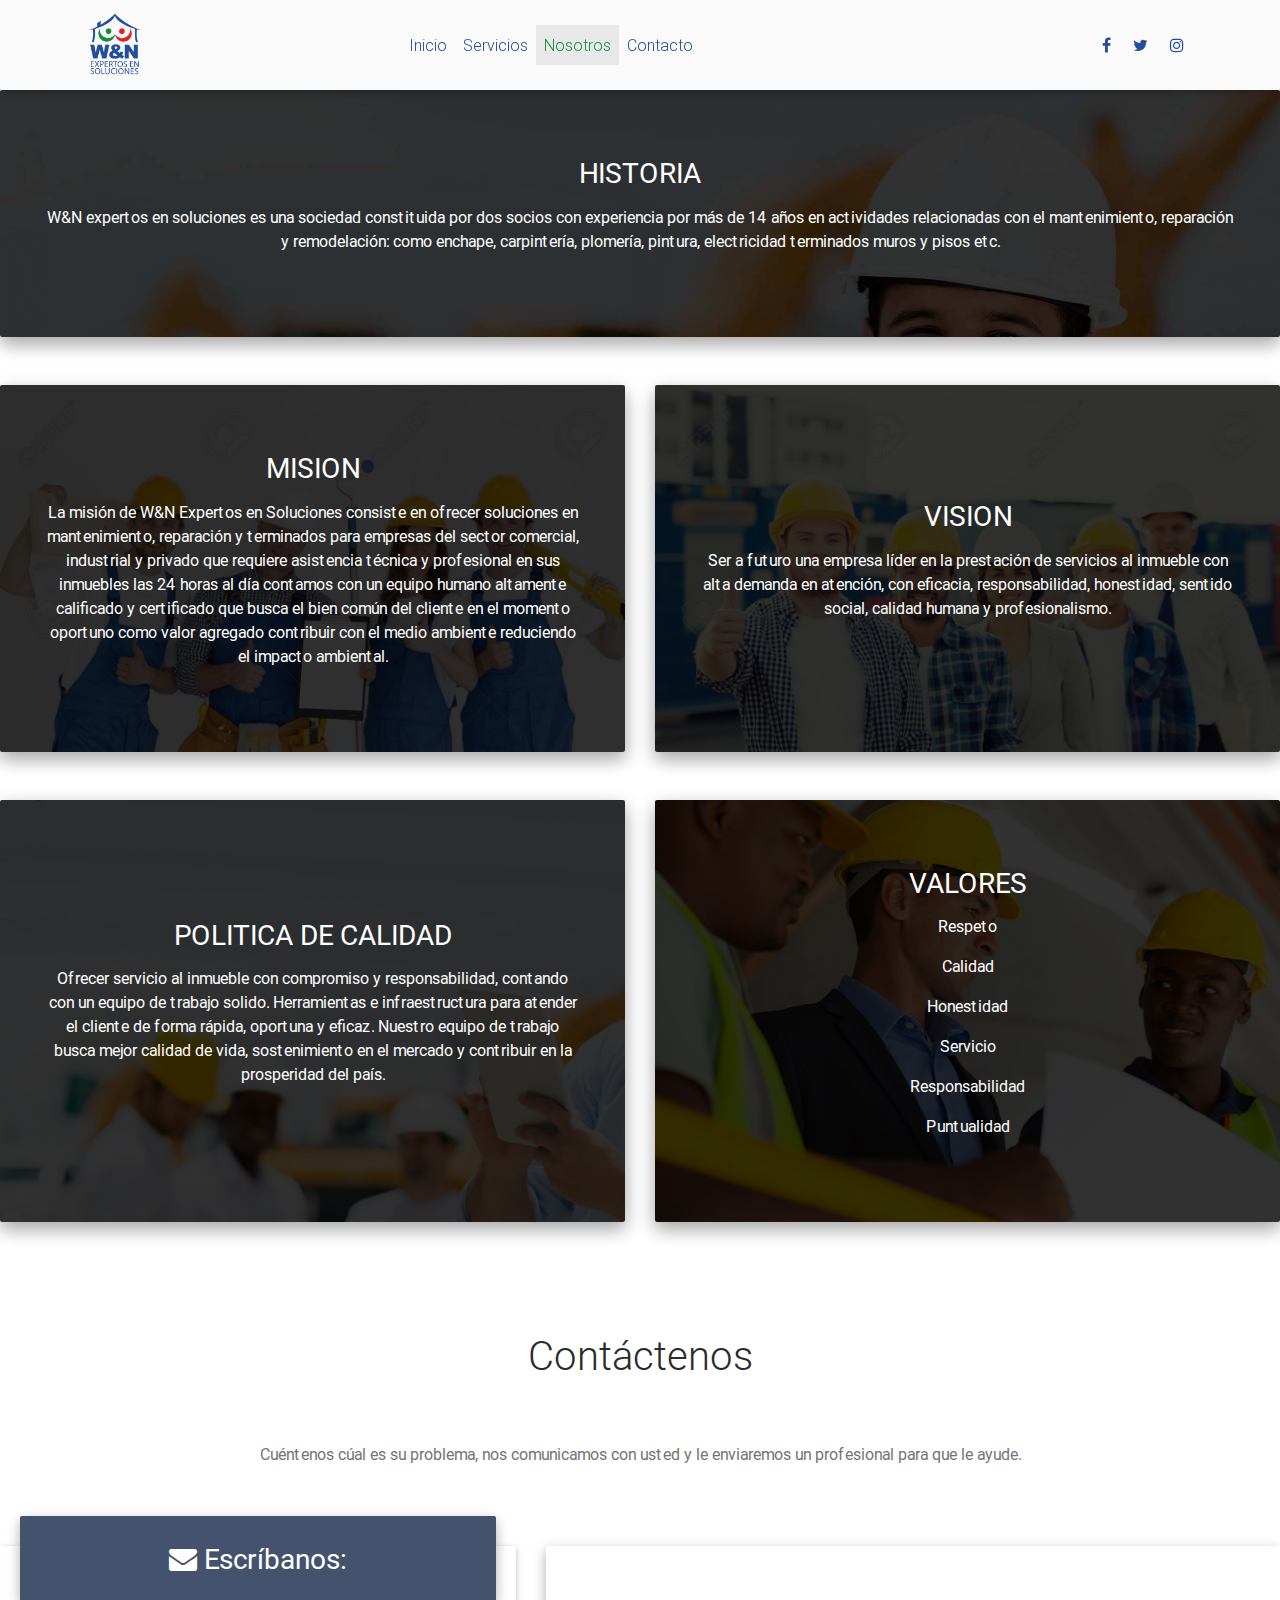
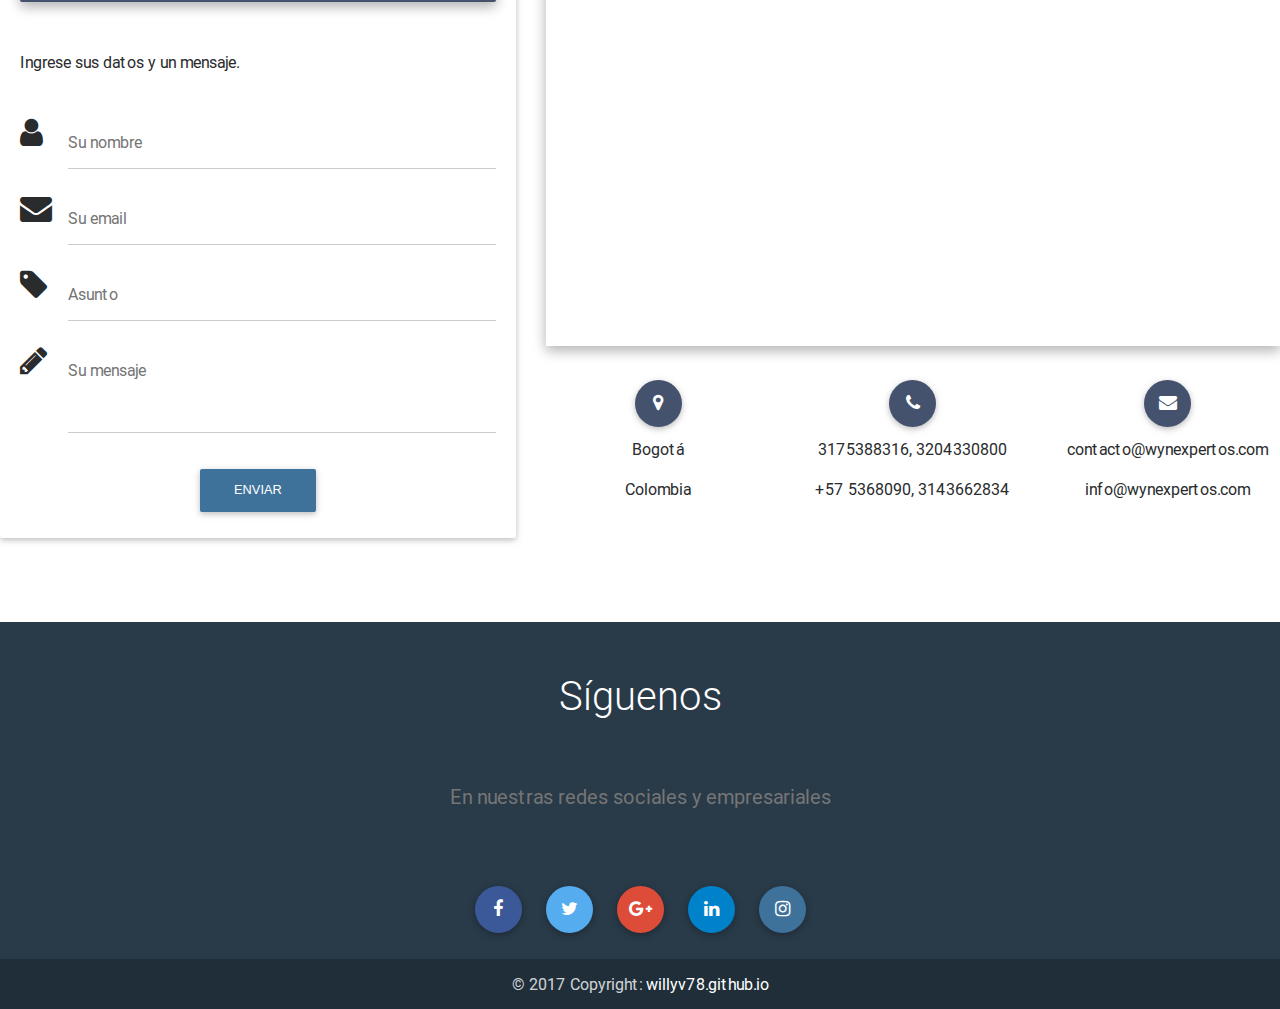
==== nosotros.html @ e9e2c58b "Servicios y nosotros" ====
<!DOCTYPE html>
<html lang="en">

<head>
    <meta charset="utf-8">
    <meta name="viewport" content="width=device-width, initial-scale=1, shrink-to-fit=no">
    <meta http-equiv="x-ua-compatible" content="ie=edge">
    <meta name="author" content="Wilson Velandia - 3204274564 - willyv78@gmail.com">
    <meta name="description" content="W&N Expertos En Soluciones es una empresa Colombiana, ubicada en Bogotá que presta asesoría en construcción de nuevos proyectos arquitectónicos, reparación de daños por inundación, incendio, movimientos telúricos, fallas geológicas o por deterioro, remodelación de interiores y exteriores, y mantenimiento preventivo y correctivo de todas las áreas del inmueble en todas las cuidades de Colombia.">
    <meta name="keywords" content="Asesoría construcción nueva reparacion remodelación mantenimiento casa apartamento bodega local empresa fachada techo cuarto garage baño cocina closet puerta ventana inodoro grifería ducha agua gas luz electricidad cañeria tubería tejas terraza balcon Impermeabilización pintura enchape plomería estuco veneciano plástico resane gotera cerrajería escape fuga daño demoler instalación drywall toma corriente interruptor taco bombillo cambio canaleta pañete porcelanato tableta piso laminado falso led cable galbanizado ladrillo bloque zonas comunes jardin podar vidrio chapa marquesina estufa chimenea piscina jacuzzi caliente fria olor filtración cubierta carpintería ornamentación cama colchon Bogotá Colombia Medellín Barranquilla Villavicencio Tunja Boyaca Girardot Melgar Chía Cota Corpas Zipaquirá Madrid El Rosal Funza Soacha Bucaramanga Cartagena Calí Cundinamarca Ibague Manizales Pereira Armenia Neiva">
    <title>W&N Expertos En Soluciones</title>
    <link rel="apple-touch-icon" sizes="57x57" href="img/fabicon/apple-icon-57x57.png">
    <link rel="apple-touch-icon" sizes="60x60" href="img/fabicon/apple-icon-60x60.png">
    <link rel="apple-touch-icon" sizes="72x72" href="img/fabicon/apple-icon-72x72.png">
    <link rel="apple-touch-icon" sizes="76x76" href="img/fabicon/apple-icon-76x76.png">
    <link rel="apple-touch-icon" sizes="114x114" href="img/fabicon/apple-icon-114x114.png">
    <link rel="apple-touch-icon" sizes="120x120" href="img/fabicon/apple-icon-120x120.png">
    <link rel="apple-touch-icon" sizes="144x144" href="img/fabicon/apple-icon-144x144.png">
    <link rel="apple-touch-icon" sizes="152x152" href="img/fabicon/apple-icon-152x152.png">
    <link rel="apple-touch-icon" sizes="180x180" href="img/fabicon/apple-icon-180x180.png">
    <link rel="icon" type="image/png" sizes="192x192"  href="img/fabicon/android-icon-192x192.png">
    <link rel="icon" type="image/png" sizes="32x32" href="img/fabicon/favicon-32x32.png">
    <link rel="icon" type="image/png" sizes="96x96" href="img/fabicon/favicon-96x96.png">
    <link rel="icon" type="image/png" sizes="16x16" href="img/fabicon/favicon-16x16.png">
    <link rel="manifest" href="img/fabicon/manifest.json">
    <meta name="msapplication-TileColor" content="#ffffff">
    <meta name="msapplication-TileImage" content="img/fabicon/ms-icon-144x144.png">
    <meta name="theme-color" content="#ffffff">
    <!-- Font Awesome -->
    <link rel="stylesheet" href="css/font-awesome.min.css">
    <!-- Bootstrap core CSS -->
    <link rel="stylesheet" href="css/bootstrap.min.css">
    <!-- Material Design Bootstrap -->
    <!-- <link href="css/mdb.min.css"> -->
    <!-- Compiled -->
    <link rel="stylesheet" href="css/compiled.min.css">
    <!-- Your custom styles (optional) -->
    <link rel="stylesheet" href="css/style.css">
</head>

<body class="mdb-skin">
    
    <!--Navigation & Intro-->
    <header>
        <nav class="navbar fixed-top navbar-toggleable-md navbar-light grey lighten-5">
            <div class="container">
                <button class="navbar-toggler navbar-toggler-right" type="button" data-toggle="collapse" data-target="#navbarNav" aria-controls="navbarNav" aria-expanded="false" aria-label="Toggle navigation">
                    <span class="navbar-toggler-icon"></span>
                </button>
                <a class="navbar-brand" href="./">
                    <img src="img/logoColor.png" class="d-inline-block align-top" alt="Logo W&N Expertos en Soluciones">
                </a>
                <div class="collapse navbar-collapse" id="navbarNav">
                    <ul class="navbar-nav mr-auto">
                        <li class="nav-item">
                            <a class="nav-link" href="./">Inicio</a>
                        </li>
                        <li class="nav-item">
                            <a class="nav-link" href="./servicios.html">Servicios</a>
                        </li>
                        <li class="nav-item active">
                            <a class="nav-link" href="./nosotros.html">Nosotros</a>
                        </li>
                        <li class="nav-item">
                            <a class="nav-link" href="#contacto">Contacto</a>
                        </li>
                    </ul>
                    <ul class="navbar-nav nav-flex-icons">
                        <li class="nav-item">
                            <a class="nav-link"><i class="fa fa-facebook"></i></a>
                        </li>
                        <li class="nav-item">
                            <a class="nav-link"><i class="fa fa-twitter"></i></a>
                        </li>
                        <li class="nav-item">
                            <a class="nav-link"><i class="fa fa-instagram"></i></a>
                        </li>
                    </ul>
                </div>
            </div>
        </nav>
        <!--Mask-->
        <div class="view view-nosotros hm-black-strong">
            <div class="full-bg-img flex-center">
                <div class="container">
                    <div class="white-text text-center wow fadeInUp">
                        <h2>NOSOTROS</h2>
                        <br>
                        <h5><strong>W&N Expertos En Soluciones</strong>, brinda soluciones a las necesidades integrales que se presenta en su compañía con cobertura en todo el territorio colombiano, usted cuenta con la asesoría necesaria para realizar todos sus proyectos y acceder a un mundo de oportunidades que le ahorrará tiempo e incrementará su productividad mejorando sus resultados.</h5>
                    </div>
                </div>
            </div>
        </div>
        <!--/.Mask-->
    </header>
    <!--Navigation & Intro-->

    <!--Projects section v.1-->
    <section class="section" id="nosotros">

        <!--First row-->
        <div class="row">

            <!--First column-->
            <div class="col-md-12 mb-r">
                <!--Card-->
                <div class="card-overlay" style="background-image: url('./img/nosotros/nosotros-uno.jpg')">

                    <!--Content-->
                    <div class="white-text text-center">
                        <div class="card-block">
                            <br>
                            <h3>HISTORIA</h3>
                            <p>W&N expertos en soluciones es una sociedad constituida por dos socios con experiencia por más de 14 años en actividades relacionadas con el mantenimiento, reparación y remodelación: como enchape, carpintería, plomería, pintura, electricidad terminados muros y pisos etc.</p>
                            <br>
                        </div>
                    </div>
                </div>
                <!--/.Card-->
            </div>
            <!--/First column-->

            <!--MISIÓN-->
            <div class="col-md-6 mb-r">
                <!--Card-->
                <div class="card-overlay" style="background-image: url('./img/nosotros/nosotros-dos.jpg')">

                    <!--Content-->
                    <div class="white-text text-center">
                        <div class="card-block">
                            <br>
                            <h3>MISION</h3>
                            <p>La misión de W&N Expertos en Soluciones consiste en ofrecer soluciones en mantenimiento, reparación y terminados para empresas del sector comercial, industrial y privado que requiere asistencia técnica y profesional en sus inmuebles las 24 horas al día contamos con un equipo humano altamente calificado y certificado que busca el bien común del cliente en el momento oportuno como valor agregado contribuir con el medio ambiente reduciendo el impacto ambiental.</p>
                            <br>
                        </div>
                    </div>

                </div>
                <!--/.Card-->
            </div>
            <!--/Second column-->

            <!--VISIÓN-->
            <div class="col-md-6 mb-r">
                <!--Card-->
                <div class="card-overlay" style="background-image: url('./img/nosotros/nosotros-tres.jpg')">

                    <!--Content-->
                    <div class="white-text text-center">
                        <div class="card-block">
                            <br>
                            <h3>VISION</h3>
                            <p>Ser a futuro una empresa líder en la prestación de servicios al inmueble con alta demanda en atención, con eficacia, responsabilidad, honestidad, sentido social, calidad humana y profesionalismo.</p>
                            <br>
                        </div>
                    </div>

                </div>
                <!--/.Card-->
            </div>
            <!--/Third column-->
            <!--POLITICA DE CALIDAD-->
            <div class="col-md-6 mb-r">
                <!--Card-->
                <div class="card-overlay" style="background-image: url('./img/nosotros/nosotros-cuatro.jpg')">

                    <!--Content-->
                    <div class="white-text text-center">
                        <div class="card-block">
                            <br>
                            <h3>POLITICA DE CALIDAD</h3>
                            <p>Ofrecer servicio al inmueble con compromiso y responsabilidad, contando con un equipo de trabajo solido. Herramientas e infraestructura para atender el cliente de forma rápida, oportuna y eficaz. Nuestro equipo de trabajo busca mejor calidad de vida, sostenimiento en el mercado y contribuir en la prosperidad del país.</p>
                            <br>
                        </div>
                    </div>

                </div>
                <!--/.Card-->
            </div>
            <!--/Second column-->

            <!--VALORES-->
            <div class="col-md-6 mb-r">
                <!--Card-->
                <div class="card-overlay" style="background-image: url('./img/nosotros/nosotros-cinco.jpg')">

                    <!--Content-->
                    <div class="white-text text-center">
                        <div class="card-block">
                            <br>
                            <h3>VALORES</h3>
                            <p>Respeto</P>
                            <P>Calidad</P>
                            <P>Honestidad</P>
                            <P>Servicio</P>
                            <P>Responsabilidad</P>
                            <P>Puntualidad</p>
                            <br>
                        </div>
                    </div>

                </div>
                <!--/.Card-->
            </div>
            <!--/Third column-->
        </div>
        <!--/First row-->
    </section>
    <!--/Projects section v.1-->

    <!-- Formulario y contenido de contacto -->
    <!--Section: Contact v.1-->
    <section id="contacto" class="section mb-4">

        <!--Section heading-->
        <h1 class="section-heading">Contáctenos</h1>
        <!--Section sescription-->
        <p class="section-description mb-5">Cuéntenos cúal es su problema, nos comunicamos con usted y le enviaremos un profesional para que le ayude.</p>

        <div class="row">

            <!--First column-->
            <div class="col-md-5">

                <!--Form with header-->
                <div class="card">

                    <div class="card-block">
                        <!--Header-->
                        <div class="form-header mdb-color">
                            <h3><i class="fa fa-envelope"></i> Escríbanos:</h3>
                        </div>

                        <p>Ingrese sus datos y un mensaje.</p>
                        <br>

                        <!--Body-->
                        <div class="md-form">
                            <i class="fa fa-user prefix"></i>
                            <input type="text" id="form3" class="form-control">
                            <label for="form3">Su nombre</label>
                        </div>

                        <div class="md-form">
                            <i class="fa fa-envelope prefix"></i>
                            <input type="text" id="form2" class="form-control">
                            <label for="form2">Su email</label>
                        </div>

                        <div class="md-form">
                            <i class="fa fa-tag prefix"></i>
                            <input type="text" id="form32" class="form-control">
                            <label for="form32">Asunto</label>
                        </div>

                        <div class="md-form">
                            <i class="fa fa-pencil prefix"></i>
                            <textarea type="text" id="form8" class="md-textarea"></textarea>
                            <label for="form8">Su mensaje</label>
                        </div>

                        <div class="text-center">
                            <button class="btn btn-ins">Enviar</button>
                        </div>

                    </div>

                </div>
                <!--/Form with header-->

            </div>
            <!--/First column-->

            <!--Second column-->
            <div class="col-md-7">

                <!--Google map-->
                <div id="map-container" class="z-depth-1-half map-container" style="height: 400px"></div>

                <br>
                <!--Buttons-->
                <div class="row text-center">
                    <div class="col-md-4">
                        <a class="btn-floating btn-small mdb-color"><i class="fa fa-map-marker"></i></a>
                        <p>Bogotá</p>
                        <p>Colombia</p>
                    </div>

                    <div class="col-md-4">
                        <a class="btn-floating btn-small mdb-color"><i class="fa fa-phone"></i></a>
                        <p>3175388316, 3204330800</p>
                        <p>+57 5368090, 3143662834</p>
                    </div>

                    <div class="col-md-4">
                        <a class="btn-floating btn-small mdb-color"><i class="fa fa-envelope"></i></a>
                        <p>contacto@wynexpertos.com</p>
                        <p>info@wynexpertos.com</p>
                    </div>
                </div>

            </div>
            <!--/Second column-->

        </div>
    </section>
    <!--/Section: Contact v.1-->
    <!-- Fin de formualerio de contacto -->

    <!--Footer-->
    <footer class="page-footer center-on-small-only">

        <!--Footer Links-->
        <section class="section feature-box">

                <h1 class="flex-center section-heading">Síguenos</h1>
                <p class="section-description lead">En nuestras redes sociales y empresariales</p>

        </section>
        <!--/.Footer Links-->

        <!--Social buttons-->
        <div class="social-section">
            <ul>
                <li><a class="btn-floating btn-small btn-fb"><i class="fa fa-facebook"> </i></a></li>
                <li><a class="btn-floating btn-small btn-tw"><i class="fa fa-twitter"> </i></a></li>
                <li><a class="btn-floating btn-small btn-gplus"><i class="fa fa-google-plus"> </i></a></li>
                <li><a class="btn-floating btn-small btn-li"><i class="fa fa-linkedin"> </i></a></li>
                <!-- <li><a class="btn-floating btn-small btn-git"><i class="fa fa-github"> </i></a></li> -->
                <!-- <li><a class="btn-floating btn-small btn-pin"><i class="fa fa-pinterest"> </i></a></li> -->
                <li><a class="btn-floating btn-small btn-ins"><i class="fa fa-instagram"> </i></a></li>
            </ul>
        </div>
        <!--/.Social buttons-->

        <!--Copyright-->
        <div class="footer-copyright">
            <div class="container-fluid">
                © 2017 Copyright: <a href="https://www.MDBootstrap.com"> willyv78.github.io </a>
            </div>
        </div>
        <!--/.Copyright-->
    </footer>
    <!--/.Footer-->

    <!-- SCRIPTS -->
    <!-- JQuery -->
    <script type="text/javascript" src="js/jquery-3.1.1.min.js"></script>
    <!-- Bootstrap tooltips -->
    <script type="text/javascript" src="js/tether.min.js"></script>
    <!-- Bootstrap core JavaScript -->
    <script type="text/javascript" src="js/bootstrap.min.js"></script>
    <!-- MDB core JavaScript -->
    <script type="text/javascript" src="js/mdb.min.js"></script>
    <script type="text/javascript" src="https://maps.google.com/maps/api/js"></script>
    <!-- Mis funciones javascript -->
    <script type="text/javascript" src="js/funtions.js"></script>
    <script>
        function init_map() {
            
            var var_location = new google.maps.LatLng(40.725118, -73.997699);

            var var_mapoptions = {
                center: var_location,
            
                zoom: 14
            };

            var var_marker = new google.maps.Marker({
                position: var_location,
                map: var_map,
                title: "New York"
            });

            var var_map = new google.maps.Map(document.getElementById("map-container"),
                var_mapoptions);

            var_marker.setMap(var_map);

        }

        google.maps.event.addDomListener(window, 'load', init_map);
    </script>
</body>

</html>
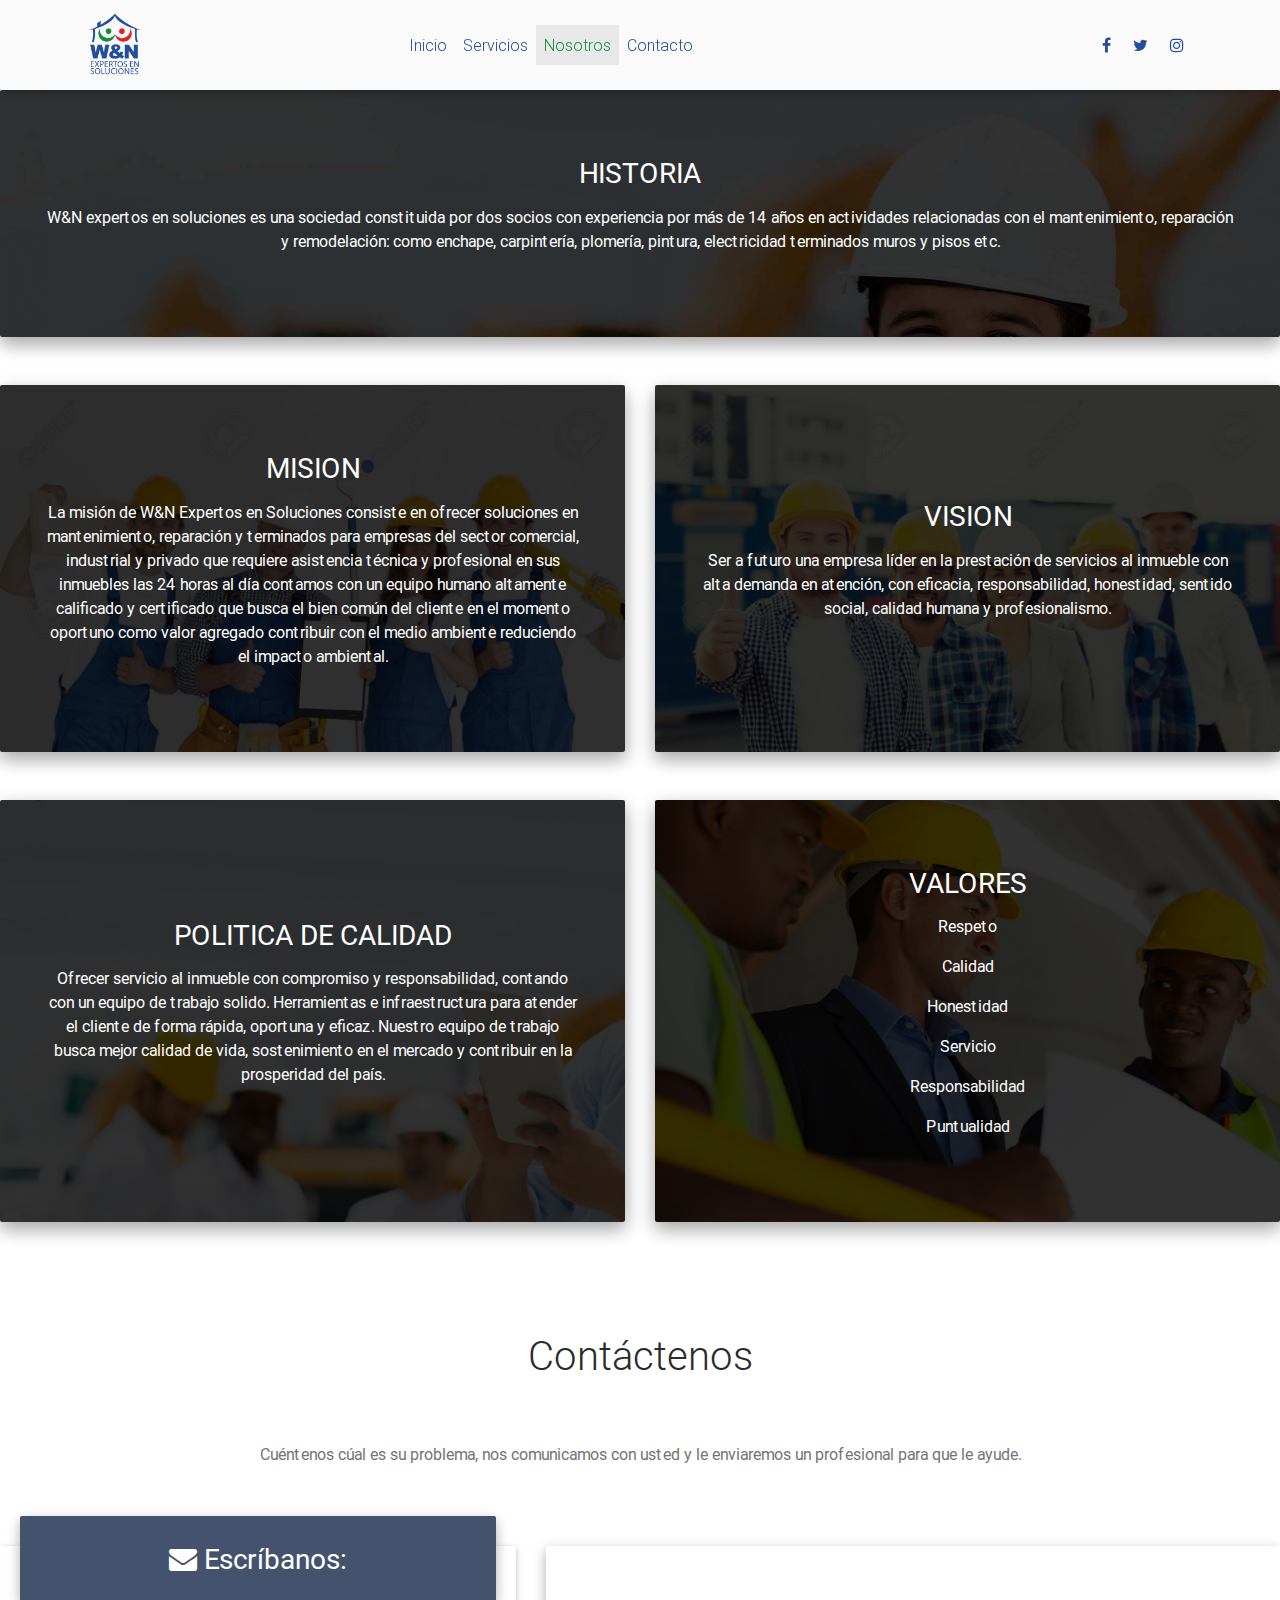
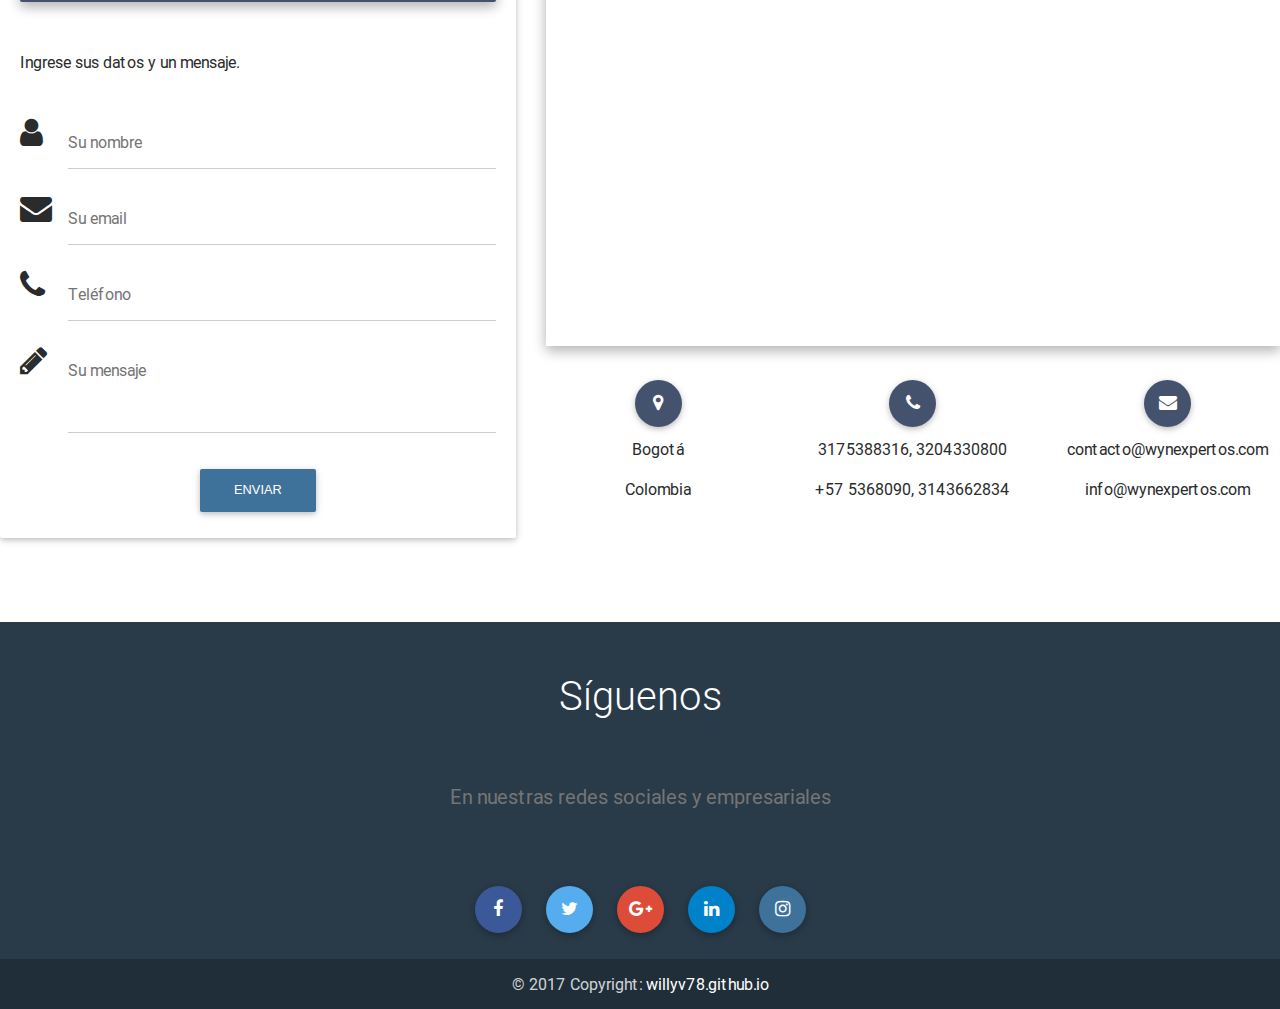
==== commit 2be5fa63: "formulario de contacto y alertas" ====
--- a/nosotros.html
+++ b/nosotros.html
@@ -28,6 +28,8 @@
     <meta name="theme-color" content="#ffffff">
     <!-- Font Awesome -->
     <link rel="stylesheet" href="css/font-awesome.min.css">
+    <!-- sweetalert -->
+    <link rel="stylesheet" href="css/sweetalert.css">
     <!-- Bootstrap core CSS -->
     <link rel="stylesheet" href="css/bootstrap.min.css">
     <!-- Material Design Bootstrap -->
@@ -237,26 +239,26 @@
                         <!--Body-->
                         <div class="md-form">
                             <i class="fa fa-user prefix"></i>
-                            <input type="text" id="form3" class="form-control">
-                            <label for="form3">Su nombre</label>
+                            <input type="text" id="form-nom" class="form-control">
+                            <label for="form-nom">Su nombre</label>
                         </div>
 
                         <div class="md-form">
                             <i class="fa fa-envelope prefix"></i>
-                            <input type="text" id="form2" class="form-control">
-                            <label for="form2">Su email</label>
+                            <input type="text" id="form-email" class="form-control">
+                            <label for="form-email">Su email</label>
                         </div>
 
                         <div class="md-form">
-                            <i class="fa fa-tag prefix"></i>
-                            <input type="text" id="form32" class="form-control">
-                            <label for="form32">Asunto</label>
+                            <i class="fa fa-phone prefix"></i>
+                            <input type="text" id="form-tel" class="form-control">
+                            <label for="form-tel">Teléfono</label>
                         </div>
 
                         <div class="md-form">
                             <i class="fa fa-pencil prefix"></i>
-                            <textarea type="text" id="form8" class="md-textarea"></textarea>
-                            <label for="form8">Su mensaje</label>
+                            <textarea type="text" id="form-men" class="md-textarea"></textarea>
+                            <label for="form-men">Su mensaje</label>
                         </div>
 
                         <div class="text-center">
@@ -351,10 +353,12 @@
     <!-- Bootstrap core JavaScript -->
     <script type="text/javascript" src="js/bootstrap.min.js"></script>
     <!-- MDB core JavaScript -->
-    <script type="text/javascript" src="js/mdb.min.js"></script>
-    <script type="text/javascript" src="https://maps.google.com/maps/api/js"></script>
+    <!-- <script type="text/javascript" src="js/mdb.min.js"></script> -->
+    <!-- sweetalert -->
+    <script type="text/javascript" src="js/sweetalert.min.js"></script>
     <!-- Mis funciones javascript -->
     <script type="text/javascript" src="js/funtions.js"></script>
+    <script type="text/javascript" src="https://maps.google.com/maps/api/js"></script>
     <script>
         function init_map() {
             
@@ -376,9 +380,7 @@
                 var_mapoptions);
 
             var_marker.setMap(var_map);
-
         }
-
         google.maps.event.addDomListener(window, 'load', init_map);
     </script>
 </body>
--- a/css/sweetalert.css
+++ b/css/sweetalert.css
@@ -0,0 +1,932 @@
+body.stop-scrolling {
+  height: 100%;
+  overflow: hidden; }
+
+.sweet-overlay {
+  background-color: black;
+  /* IE8 */
+  -ms-filter: "progid:DXImageTransform.Microsoft.Alpha(Opacity=40)";
+  /* IE8 */
+  background-color: rgba(0, 0, 0, 0.4);
+  position: fixed;
+  left: 0;
+  right: 0;
+  top: 0;
+  bottom: 0;
+  display: none;
+  z-index: 10000; }
+
+.sweet-alert {
+  background-color: white;
+  font-family: 'Open Sans', 'Helvetica Neue', Helvetica, Arial, sans-serif;
+  width: 478px;
+  padding: 17px;
+  border-radius: 5px;
+  text-align: center;
+  position: fixed;
+  left: 50%;
+  top: 50%;
+  margin-left: -256px;
+  margin-top: -200px;
+  overflow: hidden;
+  display: none;
+  z-index: 99999; }
+  @media all and (max-width: 540px) {
+    .sweet-alert {
+      width: auto;
+      margin-left: 0;
+      margin-right: 0;
+      left: 15px;
+      right: 15px; } }
+  .sweet-alert h2 {
+    color: #575757;
+    font-size: 30px;
+    text-align: center;
+    font-weight: 600;
+    text-transform: none;
+    position: relative;
+    margin: 25px 0;
+    padding: 0;
+    line-height: 40px;
+    display: block; }
+  .sweet-alert p {
+    color: #797979;
+    font-size: 16px;
+    text-align: center;
+    font-weight: 300;
+    position: relative;
+    text-align: inherit;
+    float: none;
+    margin: 0;
+    padding: 0;
+    line-height: normal; }
+  .sweet-alert fieldset {
+    border: none;
+    position: relative; }
+  .sweet-alert .sa-error-container {
+    background-color: #f1f1f1;
+    margin-left: -17px;
+    margin-right: -17px;
+    overflow: hidden;
+    padding: 0 10px;
+    max-height: 0;
+    webkit-transition: padding 0.15s, max-height 0.15s;
+    transition: padding 0.15s, max-height 0.15s; }
+    .sweet-alert .sa-error-container.show {
+      padding: 10px 0;
+      max-height: 100px;
+      webkit-transition: padding 0.2s, max-height 0.2s;
+      transition: padding 0.25s, max-height 0.25s; }
+    .sweet-alert .sa-error-container .icon {
+      display: inline-block;
+      width: 24px;
+      height: 24px;
+      border-radius: 50%;
+      background-color: #ea7d7d;
+      color: white;
+      line-height: 24px;
+      text-align: center;
+      margin-right: 3px; }
+    .sweet-alert .sa-error-container p {
+      display: inline-block; }
+  .sweet-alert .sa-input-error {
+    position: absolute;
+    top: 29px;
+    right: 26px;
+    width: 20px;
+    height: 20px;
+    opacity: 0;
+    -webkit-transform: scale(0.5);
+    transform: scale(0.5);
+    -webkit-transform-origin: 50% 50%;
+    transform-origin: 50% 50%;
+    -webkit-transition: all 0.1s;
+    transition: all 0.1s; }
+    .sweet-alert .sa-input-error::before, .sweet-alert .sa-input-error::after {
+      content: "";
+      width: 20px;
+      height: 6px;
+      background-color: #f06e57;
+      border-radius: 3px;
+      position: absolute;
+      top: 50%;
+      margin-top: -4px;
+      left: 50%;
+      margin-left: -9px; }
+    .sweet-alert .sa-input-error::before {
+      -webkit-transform: rotate(-45deg);
+      transform: rotate(-45deg); }
+    .sweet-alert .sa-input-error::after {
+      -webkit-transform: rotate(45deg);
+      transform: rotate(45deg); }
+    .sweet-alert .sa-input-error.show {
+      opacity: 1;
+      -webkit-transform: scale(1);
+      transform: scale(1); }
+  .sweet-alert input {
+    width: 100%;
+    box-sizing: border-box;
+    border-radius: 3px;
+    border: 1px solid #d7d7d7;
+    height: 43px;
+    margin-top: 10px;
+    margin-bottom: 17px;
+    font-size: 18px;
+    box-shadow: inset 0px 1px 1px rgba(0, 0, 0, 0.06);
+    padding: 0 12px;
+    display: none;
+    -webkit-transition: all 0.3s;
+    transition: all 0.3s; }
+    .sweet-alert input:focus {
+      outline: none;
+      box-shadow: 0px 0px 3px #c4e6f5;
+      border: 1px solid #b4dbed; }
+      .sweet-alert input:focus::-moz-placeholder {
+        transition: opacity 0.3s 0.03s ease;
+        opacity: 0.5; }
+      .sweet-alert input:focus:-ms-input-placeholder {
+        transition: opacity 0.3s 0.03s ease;
+        opacity: 0.5; }
+      .sweet-alert input:focus::-webkit-input-placeholder {
+        transition: opacity 0.3s 0.03s ease;
+        opacity: 0.5; }
+    .sweet-alert input::-moz-placeholder {
+      color: #bdbdbd; }
+    .sweet-alert input:-ms-input-placeholder {
+      color: #bdbdbd; }
+    .sweet-alert input::-webkit-input-placeholder {
+      color: #bdbdbd; }
+  .sweet-alert.show-input input {
+    display: block; }
+  .sweet-alert .sa-confirm-button-container {
+    display: inline-block;
+    position: relative; }
+  .sweet-alert .la-ball-fall {
+    position: absolute;
+    left: 50%;
+    top: 50%;
+    margin-left: -27px;
+    margin-top: 4px;
+    opacity: 0;
+    visibility: hidden; }
+  .sweet-alert button {
+    background-color: #8CD4F5;
+    color: white;
+    border: none;
+    box-shadow: none;
+    font-size: 17px;
+    font-weight: 500;
+    -webkit-border-radius: 4px;
+    border-radius: 5px;
+    padding: 10px 32px;
+    margin: 26px 5px 0 5px;
+    cursor: pointer; }
+    .sweet-alert button:focus {
+      outline: none;
+      box-shadow: 0 0 2px rgba(128, 179, 235, 0.5), inset 0 0 0 1px rgba(0, 0, 0, 0.05); }
+    .sweet-alert button:hover {
+      background-color: #7ecff4; }
+    .sweet-alert button:active {
+      background-color: #5dc2f1; }
+    .sweet-alert button.cancel {
+      background-color: #C1C1C1; }
+      .sweet-alert button.cancel:hover {
+        background-color: #b9b9b9; }
+      .sweet-alert button.cancel:active {
+        background-color: #a8a8a8; }
+      .sweet-alert button.cancel:focus {
+        box-shadow: rgba(197, 205, 211, 0.8) 0px 0px 2px, rgba(0, 0, 0, 0.0470588) 0px 0px 0px 1px inset !important; }
+    .sweet-alert button[disabled] {
+      opacity: .6;
+      cursor: default; }
+    .sweet-alert button.confirm[disabled] {
+      color: transparent; }
+      .sweet-alert button.confirm[disabled] ~ .la-ball-fall {
+        opacity: 1;
+        visibility: visible;
+        transition-delay: 0s; }
+    .sweet-alert button::-moz-focus-inner {
+      border: 0; }
+  .sweet-alert[data-has-cancel-button=false] button {
+    box-shadow: none !important; }
+  .sweet-alert[data-has-confirm-button=false][data-has-cancel-button=false] {
+    padding-bottom: 40px; }
+  .sweet-alert .sa-icon {
+    width: 80px;
+    height: 80px;
+    border: 4px solid gray;
+    -webkit-border-radius: 40px;
+    border-radius: 40px;
+    border-radius: 50%;
+    margin: 20px auto;
+    padding: 0;
+    position: relative;
+    box-sizing: content-box; }
+    .sweet-alert .sa-icon.sa-error {
+      border-color: #F27474; }
+      .sweet-alert .sa-icon.sa-error .sa-x-mark {
+        position: relative;
+        display: block; }
+      .sweet-alert .sa-icon.sa-error .sa-line {
+        position: absolute;
+        height: 5px;
+        width: 47px;
+        background-color: #F27474;
+        display: block;
+        top: 37px;
+        border-radius: 2px; }
+        .sweet-alert .sa-icon.sa-error .sa-line.sa-left {
+          -webkit-transform: rotate(45deg);
+          transform: rotate(45deg);
+          left: 17px; }
+        .sweet-alert .sa-icon.sa-error .sa-line.sa-right {
+          -webkit-transform: rotate(-45deg);
+          transform: rotate(-45deg);
+          right: 16px; }
+    .sweet-alert .sa-icon.sa-warning {
+      border-color: #F8BB86; }
+      .sweet-alert .sa-icon.sa-warning .sa-body {
+        position: absolute;
+        width: 5px;
+        height: 47px;
+        left: 50%;
+        top: 10px;
+        -webkit-border-radius: 2px;
+        border-radius: 2px;
+        margin-left: -2px;
+        background-color: #F8BB86; }
+      .sweet-alert .sa-icon.sa-warning .sa-dot {
+        position: absolute;
+        width: 7px;
+        height: 7px;
+        -webkit-border-radius: 50%;
+        border-radius: 50%;
+        margin-left: -3px;
+        left: 50%;
+        bottom: 10px;
+        background-color: #F8BB86; }
+    .sweet-alert .sa-icon.sa-info {
+      border-color: #C9DAE1; }
+      .sweet-alert .sa-icon.sa-info::before {
+        content: "";
+        position: absolute;
+        width: 5px;
+        height: 29px;
+        left: 50%;
+        bottom: 17px;
+        border-radius: 2px;
+        margin-left: -2px;
+        background-color: #C9DAE1; }
+      .sweet-alert .sa-icon.sa-info::after {
+        content: "";
+        position: absolute;
+        width: 7px;
+        height: 7px;
+        border-radius: 50%;
+        margin-left: -3px;
+        top: 19px;
+        background-color: #C9DAE1; }
+    .sweet-alert .sa-icon.sa-success {
+      border-color: #A5DC86; }
+      .sweet-alert .sa-icon.sa-success::before, .sweet-alert .sa-icon.sa-success::after {
+        content: '';
+        -webkit-border-radius: 40px;
+        border-radius: 40px;
+        border-radius: 50%;
+        position: absolute;
+        width: 60px;
+        height: 120px;
+        background: white;
+        -webkit-transform: rotate(45deg);
+        transform: rotate(45deg); }
+      .sweet-alert .sa-icon.sa-success::before {
+        -webkit-border-radius: 120px 0 0 120px;
+        border-radius: 120px 0 0 120px;
+        top: -7px;
+        left: -33px;
+        -webkit-transform: rotate(-45deg);
+        transform: rotate(-45deg);
+        -webkit-transform-origin: 60px 60px;
+        transform-origin: 60px 60px; }
+      .sweet-alert .sa-icon.sa-success::after {
+        -webkit-border-radius: 0 120px 120px 0;
+        border-radius: 0 120px 120px 0;
+        top: -11px;
+        left: 30px;
+        -webkit-transform: rotate(-45deg);
+        transform: rotate(-45deg);
+        -webkit-transform-origin: 0px 60px;
+        transform-origin: 0px 60px; }
+      .sweet-alert .sa-icon.sa-success .sa-placeholder {
+        width: 80px;
+        height: 80px;
+        border: 4px solid rgba(165, 220, 134, 0.2);
+        -webkit-border-radius: 40px;
+        border-radius: 40px;
+        border-radius: 50%;
+        box-sizing: content-box;
+        position: absolute;
+        left: -4px;
+        top: -4px;
+        z-index: 2; }
+      .sweet-alert .sa-icon.sa-success .sa-fix {
+        width: 5px;
+        height: 90px;
+        background-color: white;
+        position: absolute;
+        left: 28px;
+        top: 8px;
+        z-index: 1;
+        -webkit-transform: rotate(-45deg);
+        transform: rotate(-45deg); }
+      .sweet-alert .sa-icon.sa-success .sa-line {
+        height: 5px;
+        background-color: #A5DC86;
+        display: block;
+        border-radius: 2px;
+        position: absolute;
+        z-index: 2; }
+        .sweet-alert .sa-icon.sa-success .sa-line.sa-tip {
+          width: 25px;
+          left: 14px;
+          top: 46px;
+          -webkit-transform: rotate(45deg);
+          transform: rotate(45deg); }
+        .sweet-alert .sa-icon.sa-success .sa-line.sa-long {
+          width: 47px;
+          right: 8px;
+          top: 38px;
+          -webkit-transform: rotate(-45deg);
+          transform: rotate(-45deg); }
+    .sweet-alert .sa-icon.sa-custom {
+      background-size: contain;
+      border-radius: 0;
+      border: none;
+      background-position: center center;
+      background-repeat: no-repeat; }
+
+/*
+ * Animations
+ */
+@-webkit-keyframes showSweetAlert {
+  0% {
+    transform: scale(0.7);
+    -webkit-transform: scale(0.7); }
+  45% {
+    transform: scale(1.05);
+    -webkit-transform: scale(1.05); }
+  80% {
+    transform: scale(0.95);
+    -webkit-transform: scale(0.95); }
+  100% {
+    transform: scale(1);
+    -webkit-transform: scale(1); } }
+
+@keyframes showSweetAlert {
+  0% {
+    transform: scale(0.7);
+    -webkit-transform: scale(0.7); }
+  45% {
+    transform: scale(1.05);
+    -webkit-transform: scale(1.05); }
+  80% {
+    transform: scale(0.95);
+    -webkit-transform: scale(0.95); }
+  100% {
+    transform: scale(1);
+    -webkit-transform: scale(1); } }
+
+@-webkit-keyframes hideSweetAlert {
+  0% {
+    transform: scale(1);
+    -webkit-transform: scale(1); }
+  100% {
+    transform: scale(0.5);
+    -webkit-transform: scale(0.5); } }
+
+@keyframes hideSweetAlert {
+  0% {
+    transform: scale(1);
+    -webkit-transform: scale(1); }
+  100% {
+    transform: scale(0.5);
+    -webkit-transform: scale(0.5); } }
+
+@-webkit-keyframes slideFromTop {
+  0% {
+    top: 0%; }
+  100% {
+    top: 50%; } }
+
+@keyframes slideFromTop {
+  0% {
+    top: 0%; }
+  100% {
+    top: 50%; } }
+
+@-webkit-keyframes slideToTop {
+  0% {
+    top: 50%; }
+  100% {
+    top: 0%; } }
+
+@keyframes slideToTop {
+  0% {
+    top: 50%; }
+  100% {
+    top: 0%; } }
+
+@-webkit-keyframes slideFromBottom {
+  0% {
+    top: 70%; }
+  100% {
+    top: 50%; } }
+
+@keyframes slideFromBottom {
+  0% {
+    top: 70%; }
+  100% {
+    top: 50%; } }
+
+@-webkit-keyframes slideToBottom {
+  0% {
+    top: 50%; }
+  100% {
+    top: 70%; } }
+
+@keyframes slideToBottom {
+  0% {
+    top: 50%; }
+  100% {
+    top: 70%; } }
+
+.showSweetAlert[data-animation=pop] {
+  -webkit-animation: showSweetAlert 0.3s;
+  animation: showSweetAlert 0.3s; }
+
+.showSweetAlert[data-animation=none] {
+  -webkit-animation: none;
+  animation: none; }
+
+.showSweetAlert[data-animation=slide-from-top] {
+  -webkit-animation: slideFromTop 0.3s;
+  animation: slideFromTop 0.3s; }
+
+.showSweetAlert[data-animation=slide-from-bottom] {
+  -webkit-animation: slideFromBottom 0.3s;
+  animation: slideFromBottom 0.3s; }
+
+.hideSweetAlert[data-animation=pop] {
+  -webkit-animation: hideSweetAlert 0.2s;
+  animation: hideSweetAlert 0.2s; }
+
+.hideSweetAlert[data-animation=none] {
+  -webkit-animation: none;
+  animation: none; }
+
+.hideSweetAlert[data-animation=slide-from-top] {
+  -webkit-animation: slideToTop 0.4s;
+  animation: slideToTop 0.4s; }
+
+.hideSweetAlert[data-animation=slide-from-bottom] {
+  -webkit-animation: slideToBottom 0.3s;
+  animation: slideToBottom 0.3s; }
+
+@-webkit-keyframes animateSuccessTip {
+  0% {
+    width: 0;
+    left: 1px;
+    top: 19px; }
+  54% {
+    width: 0;
+    left: 1px;
+    top: 19px; }
+  70% {
+    width: 50px;
+    left: -8px;
+    top: 37px; }
+  84% {
+    width: 17px;
+    left: 21px;
+    top: 48px; }
+  100% {
+    width: 25px;
+    left: 14px;
+    top: 45px; } }
+
+@keyframes animateSuccessTip {
+  0% {
+    width: 0;
+    left: 1px;
+    top: 19px; }
+  54% {
+    width: 0;
+    left: 1px;
+    top: 19px; }
+  70% {
+    width: 50px;
+    left: -8px;
+    top: 37px; }
+  84% {
+    width: 17px;
+    left: 21px;
+    top: 48px; }
+  100% {
+    width: 25px;
+    left: 14px;
+    top: 45px; } }
+
+@-webkit-keyframes animateSuccessLong {
+  0% {
+    width: 0;
+    right: 46px;
+    top: 54px; }
+  65% {
+    width: 0;
+    right: 46px;
+    top: 54px; }
+  84% {
+    width: 55px;
+    right: 0px;
+    top: 35px; }
+  100% {
+    width: 47px;
+    right: 8px;
+    top: 38px; } }
+
+@keyframes animateSuccessLong {
+  0% {
+    width: 0;
+    right: 46px;
+    top: 54px; }
+  65% {
+    width: 0;
+    right: 46px;
+    top: 54px; }
+  84% {
+    width: 55px;
+    right: 0px;
+    top: 35px; }
+  100% {
+    width: 47px;
+    right: 8px;
+    top: 38px; } }
+
+@-webkit-keyframes rotatePlaceholder {
+  0% {
+    transform: rotate(-45deg);
+    -webkit-transform: rotate(-45deg); }
+  5% {
+    transform: rotate(-45deg);
+    -webkit-transform: rotate(-45deg); }
+  12% {
+    transform: rotate(-405deg);
+    -webkit-transform: rotate(-405deg); }
+  100% {
+    transform: rotate(-405deg);
+    -webkit-transform: rotate(-405deg); } }
+
+@keyframes rotatePlaceholder {
+  0% {
+    transform: rotate(-45deg);
+    -webkit-transform: rotate(-45deg); }
+  5% {
+    transform: rotate(-45deg);
+    -webkit-transform: rotate(-45deg); }
+  12% {
+    transform: rotate(-405deg);
+    -webkit-transform: rotate(-405deg); }
+  100% {
+    transform: rotate(-405deg);
+    -webkit-transform: rotate(-405deg); } }
+
+.animateSuccessTip {
+  -webkit-animation: animateSuccessTip 0.75s;
+  animation: animateSuccessTip 0.75s; }
+
+.animateSuccessLong {
+  -webkit-animation: animateSuccessLong 0.75s;
+  animation: animateSuccessLong 0.75s; }
+
+.sa-icon.sa-success.animate::after {
+  -webkit-animation: rotatePlaceholder 4.25s ease-in;
+  animation: rotatePlaceholder 4.25s ease-in; }
+
+@-webkit-keyframes animateErrorIcon {
+  0% {
+    transform: rotateX(100deg);
+    -webkit-transform: rotateX(100deg);
+    opacity: 0; }
+  100% {
+    transform: rotateX(0deg);
+    -webkit-transform: rotateX(0deg);
+    opacity: 1; } }
+
+@keyframes animateErrorIcon {
+  0% {
+    transform: rotateX(100deg);
+    -webkit-transform: rotateX(100deg);
+    opacity: 0; }
+  100% {
+    transform: rotateX(0deg);
+    -webkit-transform: rotateX(0deg);
+    opacity: 1; } }
+
+.animateErrorIcon {
+  -webkit-animation: animateErrorIcon 0.5s;
+  animation: animateErrorIcon 0.5s; }
+
+@-webkit-keyframes animateXMark {
+  0% {
+    transform: scale(0.4);
+    -webkit-transform: scale(0.4);
+    margin-top: 26px;
+    opacity: 0; }
+  50% {
+    transform: scale(0.4);
+    -webkit-transform: scale(0.4);
+    margin-top: 26px;
+    opacity: 0; }
+  80% {
+    transform: scale(1.15);
+    -webkit-transform: scale(1.15);
+    margin-top: -6px; }
+  100% {
+    transform: scale(1);
+    -webkit-transform: scale(1);
+    margin-top: 0;
+    opacity: 1; } }
+
+@keyframes animateXMark {
+  0% {
+    transform: scale(0.4);
+    -webkit-transform: scale(0.4);
+    margin-top: 26px;
+    opacity: 0; }
+  50% {
+    transform: scale(0.4);
+    -webkit-transform: scale(0.4);
+    margin-top: 26px;
+    opacity: 0; }
+  80% {
+    transform: scale(1.15);
+    -webkit-transform: scale(1.15);
+    margin-top: -6px; }
+  100% {
+    transform: scale(1);
+    -webkit-transform: scale(1);
+    margin-top: 0;
+    opacity: 1; } }
+
+.animateXMark {
+  -webkit-animation: animateXMark 0.5s;
+  animation: animateXMark 0.5s; }
+
+@-webkit-keyframes pulseWarning {
+  0% {
+    border-color: #F8D486; }
+  100% {
+    border-color: #F8BB86; } }
+
+@keyframes pulseWarning {
+  0% {
+    border-color: #F8D486; }
+  100% {
+    border-color: #F8BB86; } }
+
+.pulseWarning {
+  -webkit-animation: pulseWarning 0.75s infinite alternate;
+  animation: pulseWarning 0.75s infinite alternate; }
+
+@-webkit-keyframes pulseWarningIns {
+  0% {
+    background-color: #F8D486; }
+  100% {
+    background-color: #F8BB86; } }
+
+@keyframes pulseWarningIns {
+  0% {
+    background-color: #F8D486; }
+  100% {
+    background-color: #F8BB86; } }
+
+.pulseWarningIns {
+  -webkit-animation: pulseWarningIns 0.75s infinite alternate;
+  animation: pulseWarningIns 0.75s infinite alternate; }
+
+@-webkit-keyframes rotate-loading {
+  0% {
+    transform: rotate(0deg); }
+  100% {
+    transform: rotate(360deg); } }
+
+@keyframes rotate-loading {
+  0% {
+    transform: rotate(0deg); }
+  100% {
+    transform: rotate(360deg); } }
+
+/* Internet Explorer 9 has some special quirks that are fixed here */
+/* The icons are not animated. */
+/* This file is automatically merged into sweet-alert.min.js through Gulp */
+/* Error icon */
+.sweet-alert .sa-icon.sa-error .sa-line.sa-left {
+  -ms-transform: rotate(45deg) \9; }
+
+.sweet-alert .sa-icon.sa-error .sa-line.sa-right {
+  -ms-transform: rotate(-45deg) \9; }
+
+/* Success icon */
+.sweet-alert .sa-icon.sa-success {
+  border-color: transparent\9; }
+
+.sweet-alert .sa-icon.sa-success .sa-line.sa-tip {
+  -ms-transform: rotate(45deg) \9; }
+
+.sweet-alert .sa-icon.sa-success .sa-line.sa-long {
+  -ms-transform: rotate(-45deg) \9; }
+
+/*!
+ * Load Awesome v1.1.0 (http://github.danielcardoso.net/load-awesome/)
+ * Copyright 2015 Daniel Cardoso <@DanielCardoso>
+ * Licensed under MIT
+ */
+.la-ball-fall,
+.la-ball-fall > div {
+  position: relative;
+  -webkit-box-sizing: border-box;
+  -moz-box-sizing: border-box;
+  box-sizing: border-box; }
+
+.la-ball-fall {
+  display: block;
+  font-size: 0;
+  color: #fff; }
+
+.la-ball-fall.la-dark {
+  color: #333; }
+
+.la-ball-fall > div {
+  display: inline-block;
+  float: none;
+  background-color: currentColor;
+  border: 0 solid currentColor; }
+
+.la-ball-fall {
+  width: 54px;
+  height: 18px; }
+
+.la-ball-fall > div {
+  width: 10px;
+  height: 10px;
+  margin: 4px;
+  border-radius: 100%;
+  opacity: 0;
+  -webkit-animation: ball-fall 1s ease-in-out infinite;
+  -moz-animation: ball-fall 1s ease-in-out infinite;
+  -o-animation: ball-fall 1s ease-in-out infinite;
+  animation: ball-fall 1s ease-in-out infinite; }
+
+.la-ball-fall > div:nth-child(1) {
+  -webkit-animation-delay: -200ms;
+  -moz-animation-delay: -200ms;
+  -o-animation-delay: -200ms;
+  animation-delay: -200ms; }
+
+.la-ball-fall > div:nth-child(2) {
+  -webkit-animation-delay: -100ms;
+  -moz-animation-delay: -100ms;
+  -o-animation-delay: -100ms;
+  animation-delay: -100ms; }
+
+.la-ball-fall > div:nth-child(3) {
+  -webkit-animation-delay: 0ms;
+  -moz-animation-delay: 0ms;
+  -o-animation-delay: 0ms;
+  animation-delay: 0ms; }
+
+.la-ball-fall.la-sm {
+  width: 26px;
+  height: 8px; }
+
+.la-ball-fall.la-sm > div {
+  width: 4px;
+  height: 4px;
+  margin: 2px; }
+
+.la-ball-fall.la-2x {
+  width: 108px;
+  height: 36px; }
+
+.la-ball-fall.la-2x > div {
+  width: 20px;
+  height: 20px;
+  margin: 8px; }
+
+.la-ball-fall.la-3x {
+  width: 162px;
+  height: 54px; }
+
+.la-ball-fall.la-3x > div {
+  width: 30px;
+  height: 30px;
+  margin: 12px; }
+
+/*
+ * Animation
+ */
+@-webkit-keyframes ball-fall {
+  0% {
+    opacity: 0;
+    -webkit-transform: translateY(-145%);
+    transform: translateY(-145%); }
+  10% {
+    opacity: .5; }
+  20% {
+    opacity: 1;
+    -webkit-transform: translateY(0);
+    transform: translateY(0); }
+  80% {
+    opacity: 1;
+    -webkit-transform: translateY(0);
+    transform: translateY(0); }
+  90% {
+    opacity: .5; }
+  100% {
+    opacity: 0;
+    -webkit-transform: translateY(145%);
+    transform: translateY(145%); } }
+
+@-moz-keyframes ball-fall {
+  0% {
+    opacity: 0;
+    -moz-transform: translateY(-145%);
+    transform: translateY(-145%); }
+  10% {
+    opacity: .5; }
+  20% {
+    opacity: 1;
+    -moz-transform: translateY(0);
+    transform: translateY(0); }
+  80% {
+    opacity: 1;
+    -moz-transform: translateY(0);
+    transform: translateY(0); }
+  90% {
+    opacity: .5; }
+  100% {
+    opacity: 0;
+    -moz-transform: translateY(145%);
+    transform: translateY(145%); } }
+
+@-o-keyframes ball-fall {
+  0% {
+    opacity: 0;
+    -o-transform: translateY(-145%);
+    transform: translateY(-145%); }
+  10% {
+    opacity: .5; }
+  20% {
+    opacity: 1;
+    -o-transform: translateY(0);
+    transform: translateY(0); }
+  80% {
+    opacity: 1;
+    -o-transform: translateY(0);
+    transform: translateY(0); }
+  90% {
+    opacity: .5; }
+  100% {
+    opacity: 0;
+    -o-transform: translateY(145%);
+    transform: translateY(145%); } }
+
+@keyframes ball-fall {
+  0% {
+    opacity: 0;
+    -webkit-transform: translateY(-145%);
+    -moz-transform: translateY(-145%);
+    -o-transform: translateY(-145%);
+    transform: translateY(-145%); }
+  10% {
+    opacity: .5; }
+  20% {
+    opacity: 1;
+    -webkit-transform: translateY(0);
+    -moz-transform: translateY(0);
+    -o-transform: translateY(0);
+    transform: translateY(0); }
+  80% {
+    opacity: 1;
+    -webkit-transform: translateY(0);
+    -moz-transform: translateY(0);
+    -o-transform: translateY(0);
+    transform: translateY(0); }
+  90% {
+    opacity: .5; }
+  100% {
+    opacity: 0;
+    -webkit-transform: translateY(145%);
+    -moz-transform: translateY(145%);
+    -o-transform: translateY(145%);
+    transform: translateY(145%); } }
